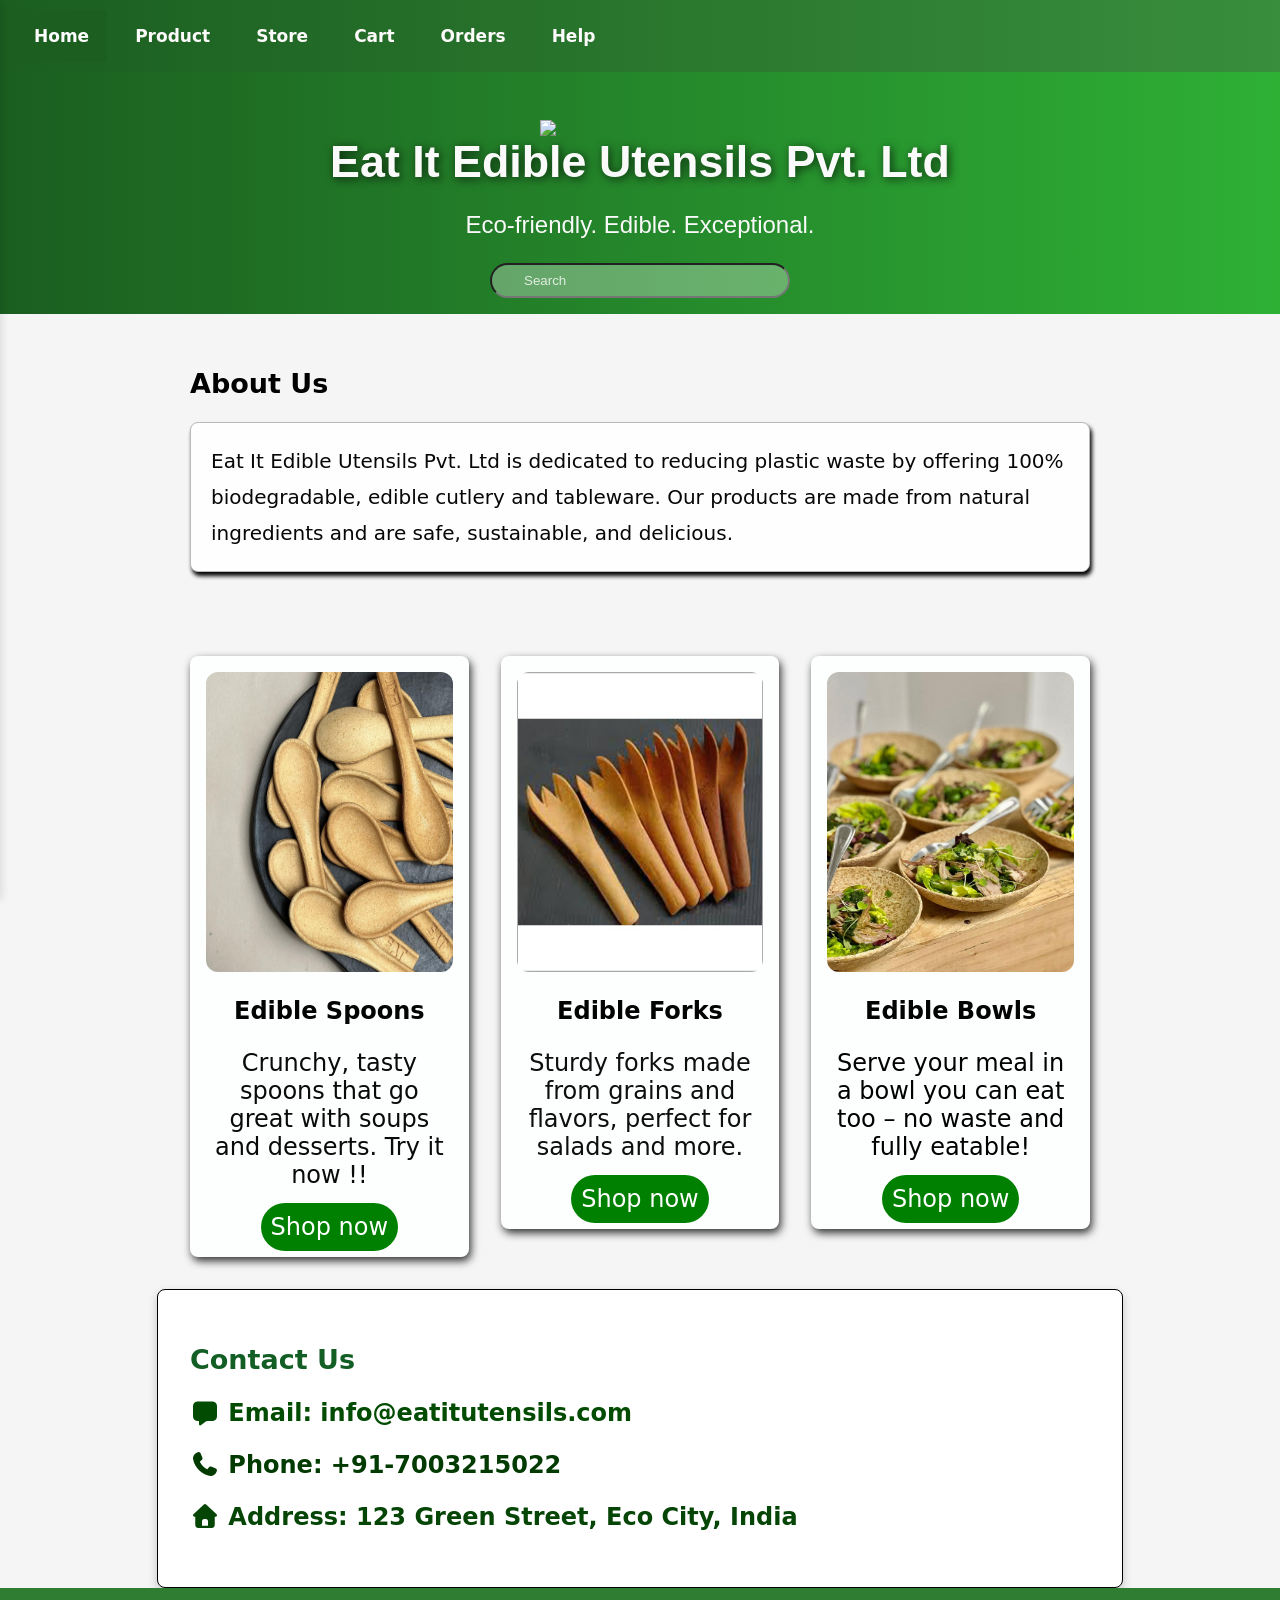
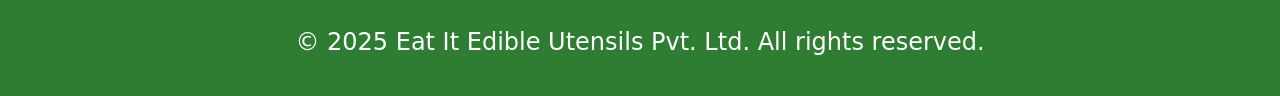
==== index.html @ d2b865ba "Add files via upload" ====
<!DOCTYPE html>
<!-- saved from url=(0071)file:///C:/Users/Rupankar/OneDrive/Desktop/P.Info/Untitled-1.html#about -->
<html lang="en"><head><meta http-equiv="Content-Type" content="text/html; charset=UTF-8">
  <title>Home</title>
  <meta name="viewport" content="width=device-width, initial-scale=1.0">
  <meta name="description" content="Eat It edible Utensils private limited is a brand that sells eco-friendly cutlary.Our main goal is decrease Plastic polluiton, our products are biodegradable and healthy.">
  <title>Eat It Edible Utensils Pvt. Ltd</title>
  <link rel="stylesheet" href="css/home.css">
  <link rel="stylesheet" href="css/common.css">
  <link rel="stylesheet" href="css/all.min.css">
   <script src="js.scipt/btn.js"defer></script>

<body>
      <div class="topnav" role="navigation">
      <div id="nav-links">
        <a class="active" href="index.html">Home</a>
        <a href="Product.html">Product</a>
        <a href="Stores.html">Store</a>
        <a href="cart2.html">Cart</a>
        <a  href="purchase.html">Orders</a>
        <a href="Help.html">Help</a>
      </div>      
      </div>
    <div class="side-nav-overlay" id="navOverlay"></div>
  <nav class="side-nav" id="sideNav">
    <div class="side-nav-header">
      <img src="image/Picture1.png" alt="EAT IT" style="height:32px;"><span>EAT IT</span>
      <button class="side-nav-close" id="navClose">
        <i class="fa-solid fa-xmark"></i>
      </button>
    </div>
    <div class="side-nav-links">
      <a href="index.html"><i class="fa-solid fa-house"></i> Home</a>
      <a href="Product.html"><i class="fa-solid fa-utensils"></i> Product</a>
      <a href="Stores.html"><i class="fa-solid fa-store"></i> Store</a>
      <a href="cart2.html"><i class="fa-solid fa-cart-shopping"></i> Cart</a>
      <a href="purchase.html"><i class="fa-solid fa-box"></i> Orders</a>
      <a href="Help.html"><i class="fa-solid fa-circle-question"></i> Help</a>
    </div>
  </nav>

  <!-- Your existing header -->
  <header class="site-header">
    <div class="mobile-header-bar">
      <button class="hamburger" id="navOpen">
        <i class="fa-solid fa-bars"></i>
      </button>
      <div class="mobile-icons">
        <i class="fa-solid fa-search" id="search-btn"></i>
        <a href="cart2.html"><i class="fa-solid fa-bag-shopping"></i></a>
        <a href="help.html"><i class="fa-solid fa-headset"></i></a>
      </div>
    </div>
  </header>

    <header class="Product" role="banner">
    <img src="image/logo.png" class="logo">
    <h1>Eat It Edible Utensils Pvt. Ltd</h1>
    <p>Eco-friendly. Edible. Exceptional.</p>
    <div class="search-container" role="search">
    <input type="search" id="search-input"  placeholder="Search" class="search-bar" ></div>


  </header>
  
  
  
  

  <section id="about" class=" about Product" role="definition">
    <h2 style="color: #000000;">About Us</h2>
    <p style="color: #070707;font-size: 20px;">
      Eat It Edible Utensils Pvt. Ltd is dedicated to reducing plastic waste by offering 100% biodegradable, edible cutlery and tableware. Our products are made from natural ingredients and are safe, sustainable, and delicious.
    </p>
  </section>

  <section id="products" class="products" >
    <div class="product-card Product Spoon" href="Edible Spoon.html">
      <img src="image/Spoon.jpeg" alt="spoon image">
      
      <h3 ><a href="Edible Spoon.html" class="food">Edible Spoons</a></h3>
      <p style="color: #0a0a0a;">Crunchy, tasty spoons that go great with soups and desserts. Try it now !!</p>
      <a class="shop-btn" href="Stores.html" >Shop now</a>
    </div>
    <div class="product-card Product Fork" href="Edible Fork.html">
      <img src="image/Fork.jpeg" alt="fork image">
      <h3 ><a href="Edible Fork.html" class="food">Edible Forks</a></h3>
      <p style="color: #0e0e0e;">Sturdy forks made from grains and flavors, perfect for salads and more.</p>
      <a class="shop-btn" href="Stores.html" >Shop now</a>
    </div>
    <div class="product-card  Product Bowl" href="bowl.html" alt="link to bowl description">
      <img src="image/bowl.jpeg" alt="bowl image">
      <h3><a href="bowl.html" class="food">Edible Bowls</a></h3>
      <p style="color: #000000;">Serve your meal in a bowl you can eat too – no waste and fully eatable!</p>
      <a  class="shop-btn" href="Stores.html">Shop now</a>
    </div>
  </section>
  <p id="noResults" style="display: none;text-align: center;font-size: 24px;color: #f9faf9;">No product found</p>
  <section id="contact" class="contact Product" style="background-color: #e3e8e3;border-radius: 8px;border: 1px solid black;">
    <h2 style="color: #125e24;"> Contact Us</h2>
    <p style="color: #024b02;font-weight: bold;"><i class="fa-solid fa-message"></i> Email: info@eatitutensils.com</p>
    <p style="color: #013b01;font-weight: bold;"><i class="fa-solid fa-phone"></i> Phone: ‪+91-7003215022‬</p>
    <p style="color: #054505;font-weight: bold;"><i class="fa-solid fa-home"></i> Address: 123 Green Street, Eco City, India</p>
  </section>

  <footer role="doc-acknowledgments">
    <p>© 2025 Eat It Edible Utensils Pvt. Ltd. All rights reserved.</p>
  </footer>
  

</body></html>
---- css/home.css ----
header h1 {
      margin: 0;
    font-size: clamp(1.8rem, 5vw, 2.8rem);
    text-shadow: 2px 2px 10px rgba(0,0,0,0.7);
    }


    .Search:hover{

    border-color: #2196f3;
    }



    section {
      padding: 2rem;
      font-size: large;
      margin: auto;


    }

    .about, .products, .contact {
      max-width: 900px;
      margin: auto;
    }
    .contact{
          background-color: #ffffff !important; /* Full white for best contrast */
        border-radius: 12px;
          box-shadow: 0 4px 10px rgba(0,0,0,0.2);
      margin-top: 0px;
    }
    .products {
      display: grid;
      grid-template-columns: repeat(auto-fit, minmax(250px, 1fr));
      gap: 2rem;
      margin-bottom: 0px;
    }

    .product-card {

      padding: 1rem;
      border-radius: 8px;
      text-align: center;
      height: max-content;
      box-shadow: 2px 4px 8px rgba(0, 0, 0, 0.8);
      background-color: #fcfffd;
      color: rgb(8, 8, 8);
      box-sizing: content-box;
      transition: all 0.2s ease;
      font-weight: 500;
    }
    .product-card:hover{

      transform: translatey(-20px);
      box-shadow: 0 8px 12px rgb(65, 64, 64);

      cursor: pointer;
    }
    p{
      font-size: 24px;
    }
    .product-card a{
      text-decoration: none;
      font-size: 24px;
    }

    .product-card p{
      font-weight: 400;
    }

    .about h2{
      color: #030303;

    }
    .about p{
          /* Dark overlay for readability */
          padding: 20px;
          border-radius: 8px;
          line-height: 1.8;
          color: #030303;
          border: 1px solid rgb(190, 184, 184);
          box-shadow: 2px 4px 4px black;
          box-sizing: border-box;
          background: rgb(255, 254, 254);
         

    }
    .product-card img {
      height: 300px;
      width: 100%;
      border-radius: 12px;
    }

    .shop-btn{
      background: green;
      color: white;
      width: 50px;
      border-radius: 50px;
      padding: 10px;


    }
    .shop-btn:hover {
      background-color: #1b5e20;
    }
    .food{
      color: #030303;
    }


    footer {
      background-color: #2e7d32;
      color: white;
      text-align: center;
      padding: 1rem;
    }

    @media (max-width: 768px) {

  header{
    font-size: 32px;
  }

  .topnav a {
    font-size: 12px;
  }
  .topnav input[type=search]{
    float: none;
    width: 90%;
    margin: 10px;

  }


  .h1{
    font-size: 24px;
  }
  .h2{
    font-size: 22px;
  }
  .h3{
    font-size: 18px;
  }
  .p{
    font-size: 14px;
    line-height: 1.6;
  }
    }
  @media  (max-width: 768px){
      .Search{
        max-width: 	90%;
      }
    }
---- css/common.css ----
body {
      background:   #f5f5f5; ;
      min-height: 100vh;
      margin: 0;
    font-family: system-ui, -apple-system, BlinkMacSystemFont, 'Segoe UI', Roboto, Oxygen, Ubuntu, Cantarell, 'Open Sans', 'Helvetica Neue', sans-serif;
      color: #333;
    }
.topnav {
    overflow: hidden; 
    background:linear-gradient(90deg,#1b5e20 0%,#388e3c 100%);
    vertical-align: top;
    display: flex; 
    align-items: center;
    padding: 10px 16px;
}

    .search-bar{
        width: 300px;
        padding: 0.5rem 1rem 0.5rem 2rem;
        background: rgba(255,255,255,0.3);
        color: #fff;
        border-radius: 24px;
        transition: all 0.2s ease;

    }
    .search-bar:focus{
        width: 400px;
        background: white;
        color: #202124;
        outline: none;
        box-shadow: 0 2px 8px rgba(255,255,255,0.2);


    }
    .search-bar::placeholder{
        color: rgba(255,255,255,0.8);
        transform: color 0.3s ease;
    }
    .search-bar:focus::placeholder{
        color: #5f6368;
    }
    .search-container{
      display: flex;
      justify-content: center;
     background:transparent;
     vertical-align: top;
     align-self: center;
    


    }
    .logo{
        display: flex;
        margin: 0px auto 0px;
        width: 200px;
        height: auto;
        filter: none;
    }
    #search-input{
        display: block;
    }
    header{
    text-align: center;
    color: #fafafa;
    font-size: 48px;
    font-weight: 400;
    margin-top: 0;
    margin-bottom: 0;
    background:linear-gradient(90deg,#1b5e20 0%,#2eb035 100%);
    font-family:Arial, Helvetica, sans-serif;
    padding: 1rem;
    }
.topnav a {
    display: block;
    color: rgb(254, 251, 251);
    text-align: center;
    padding: 16px 18px; 
    text-decoration: none; 
    font-size: 17px;
    font-weight: 600;
    transition: background-color 0.3s;
}

.topnav a:hover {
    background-color: #044624; 
    color: rgb(255, 255, 255);
}

.topnav a.active {
    background-color: #1b5e20;
    color: #ffffff;
    border-radius: 4px; 
}

a:focus, button:focus, input:focus {
    outline: 3px solid #ffeb3b; 
    outline-offset: 2px;
}

.topnav input[type=search] {
    padding: 10px;
    margin: 8px 0;
    font-size: 16px; 
    border-radius: 12px;
    border: 1px solid #ccc;
    width: 200px;
}

#nav-links {
    display: flex;
    gap: 10px;
    margin-right: auto; 
}

#menu-btn {
    display: none;
    cursor: pointer;
    font-size: 18px;
    color: white;
    background: transparent;
}
#search-btn {
    display: none;
    cursor: pointer;
    font-size: 18px;
    color: white;
    padding: 16px;
    background: transparent;
}


.main-footer {
    background-color: #1b5e20;
    color: white;
    text-align: center;
    padding: 2rem 1rem;
    margin-top: auto;
}

.main-footer p {
    font-size: 18px;
    opacity: 0.8;
}
/* ===== MOBILE SIDE NAV ===== */
.mobile-header-bar {
  display: none;
  align-items: center;
  justify-content: space-between;
  padding: 0;
  visibility: none;
  margin-bottom: 0px;
}
.hamburger, .mobile-icons a {
  background: none;
  border: none;
  color: #fff;
  font-size: 1.25rem;
  cursor: pointer;
  padding: 0.5rem;
}
.mobile-icons { display: flex; gap: 1rem; }

/* Overlay */
.side-nav-overlay {
  position: fixed;
  inset: 0;
  background: rgba(0,0,0,0.5);
  opacity: 0;
  visibility: hidden;
  transition: opacity 0.3s ease;
  z-index: 998;
}

/* Side Nav Panel */
.side-nav {
  position: fixed;
  top: 0;
  left: 0;
  width: 280px;
  height: 100%;
  background: var(--card, #fff);
  transform: translateX(-100%);
  transition: transform 0.3s ease;
  z-index: 999;
  box-shadow: 2px 0 8px rgba(0,0,0,0.1);
}
.side-nav-header {
  display: flex;
  align-items: center;
  justify-content: space-between;
  padding: 1rem 1.5rem;
  border-bottom: 1px solid var(--border, #dadce0);
}
.side-nav-close {
  background: none;
  border: none;
  font-size: 1.5rem;
  color: var(--text-secondary, #5f6368);
  cursor: pointer;
}
.side-nav-links {
  padding: 0.5rem 0;
}
.side-nav-links a {
  display: flex;
  align-items: center;
  gap: 1rem;
  padding: 1rem 1.5rem;
  color: var(--text, #202124);
  text-decoration: none;
  font-size: 1rem;
  font-weight: 500;
}
.side-nav-links a:hover {
  background: var(--bg, #f8f9fa);
}
.side-nav-links i {
  width: 1.25rem;
  color: var(--primary-accent, #188038);
}

/* Open state */
body.nav-open {
  overflow: hidden; /* prevent body scroll */
}
body.nav-open .side-nav {
  transform: translateX(0);
}
body.nav-open .side-nav-overlay {
  opacity: 1;
  visibility: visible;
}

/* Show hamburger on mobile, hide desktop nav */
@media (max-width: 768px) {
  .desktop-nav { display: none; }
  .mobile-header-bar { display: flex; padding: 0.75rem 1rem; }
  .site-header { padding-bottom: 0; }
  .banner-content { padding-top: 0; }
}

@media (max-width: 768px) {
    .topnav {
        display: none;
        padding: 0px;
        visibility: none;
    }
    #nav-links {
        display: none;
        flex-direction: column;
        width: 100%;
        margin-right: 0; /* Reset for mobile stack */
        gap: 0;
        visibility: none;
    }
    #nav-links.active {
        display: flex;
    }

    #menu-btn {
        display: block;
        margin-right: auto; /* Keeps the burger icon on the left on mobile */
    }
    #search-btn {
        display: block;
        margin-right: auto;
    }
    #shop {
        display: block;

    }
    #search-input {
        display: none;
        vertical-align: text-top;
    }

    .topnav input[type=search] {
        width: 100%;
        margin: 10px 0;
    }
    header{
        font-size: 48px;
            text-align: left;
    }
    .logo{
        margin: 0;
        padding: 0;
        width: 150px;
    }
  }
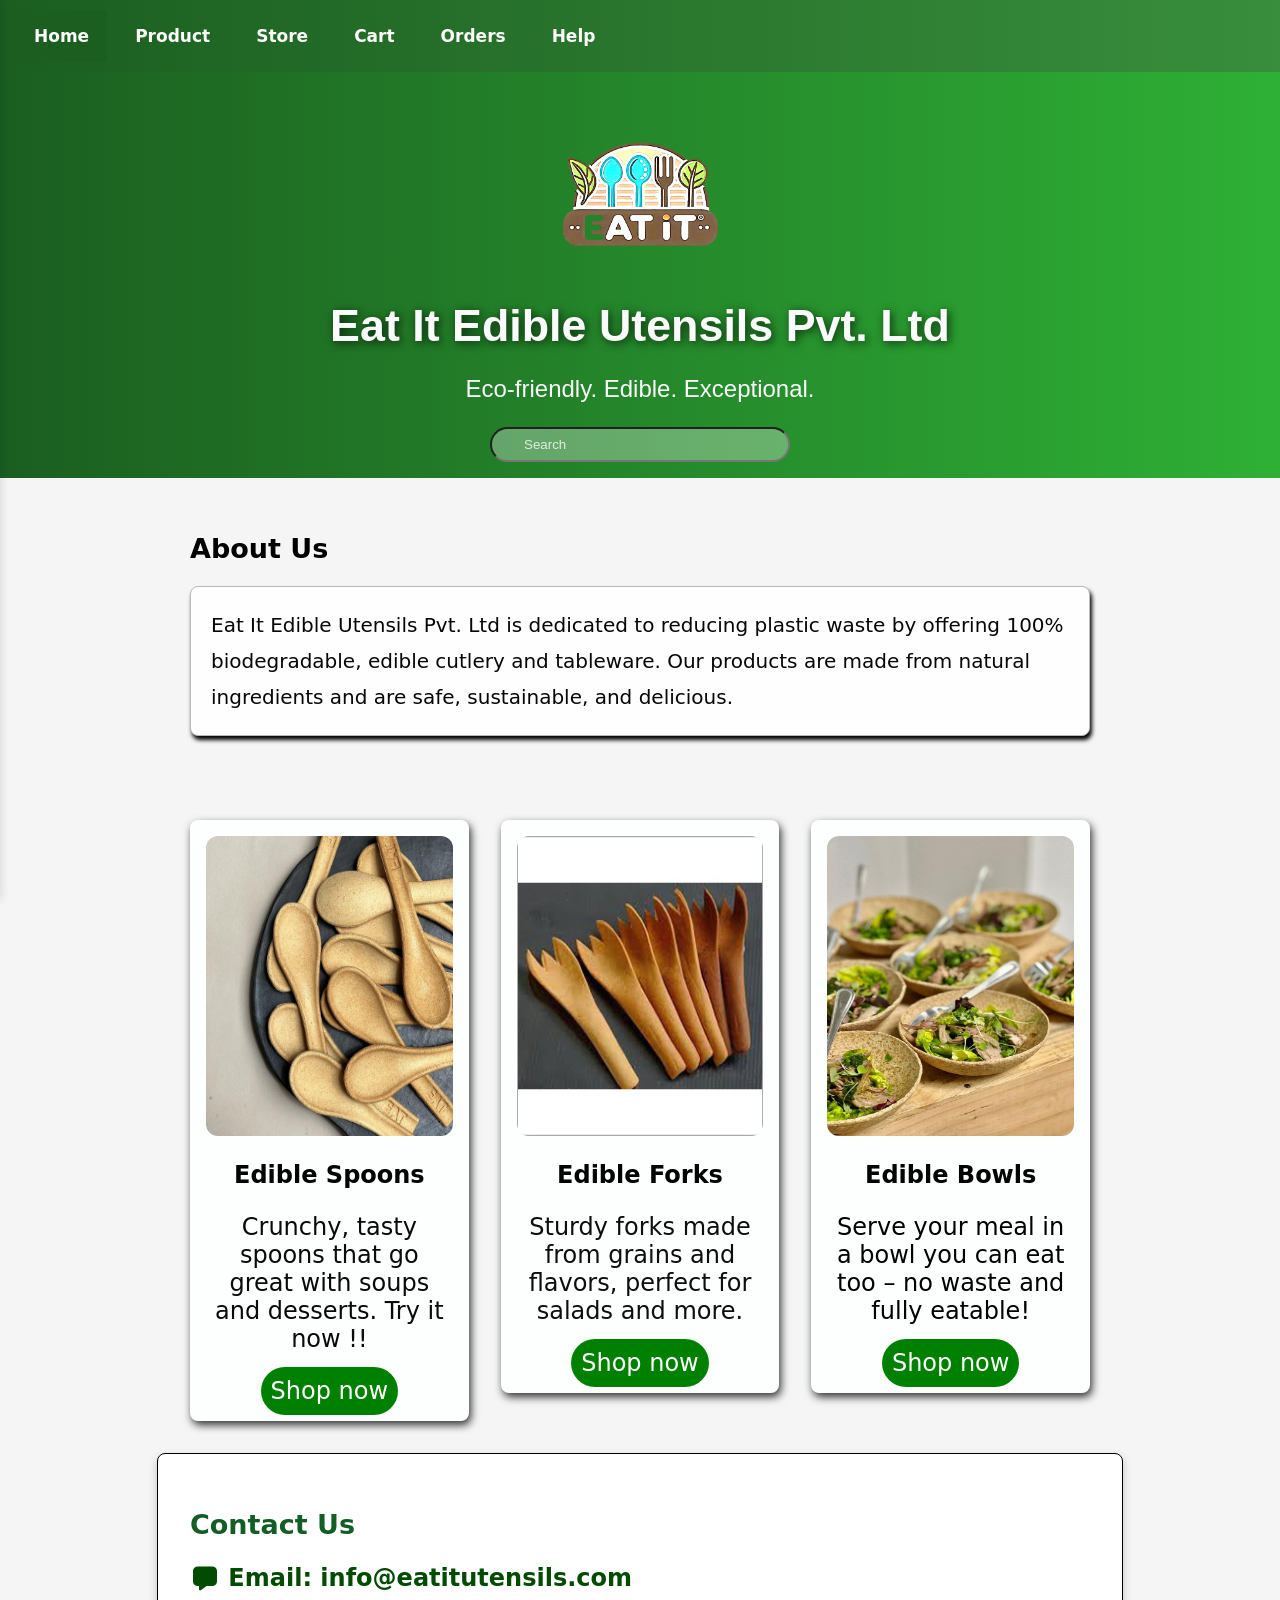
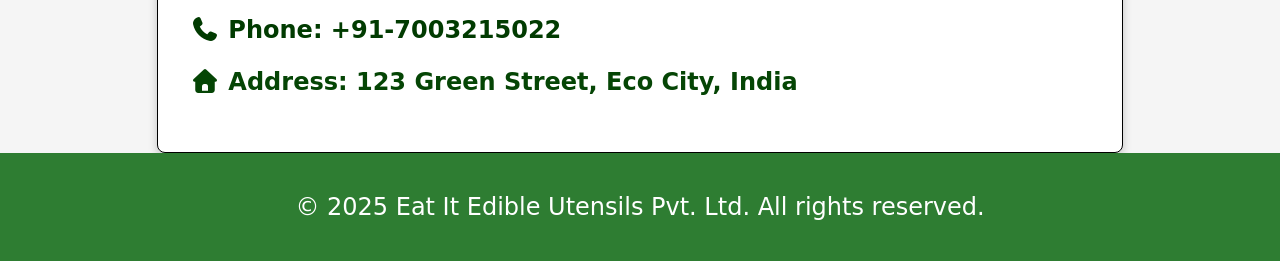
==== commit 3db423ac: "Update index.html" ====
--- a/index.html
+++ b/index.html
@@ -54,7 +54,7 @@
   </header>
 
     <header class="Product" role="banner">
-    <img src="image/logo.png" class="logo">
+    <img src="image/logo.png" class="logo" alt="company logo">
     <h1>Eat It Edible Utensils Pvt. Ltd</h1>
     <p>Eco-friendly. Edible. Exceptional.</p>
     <div class="search-container" role="search">
@@ -108,4 +108,4 @@
   </footer>
   
 
-</body></html>+</body></html>
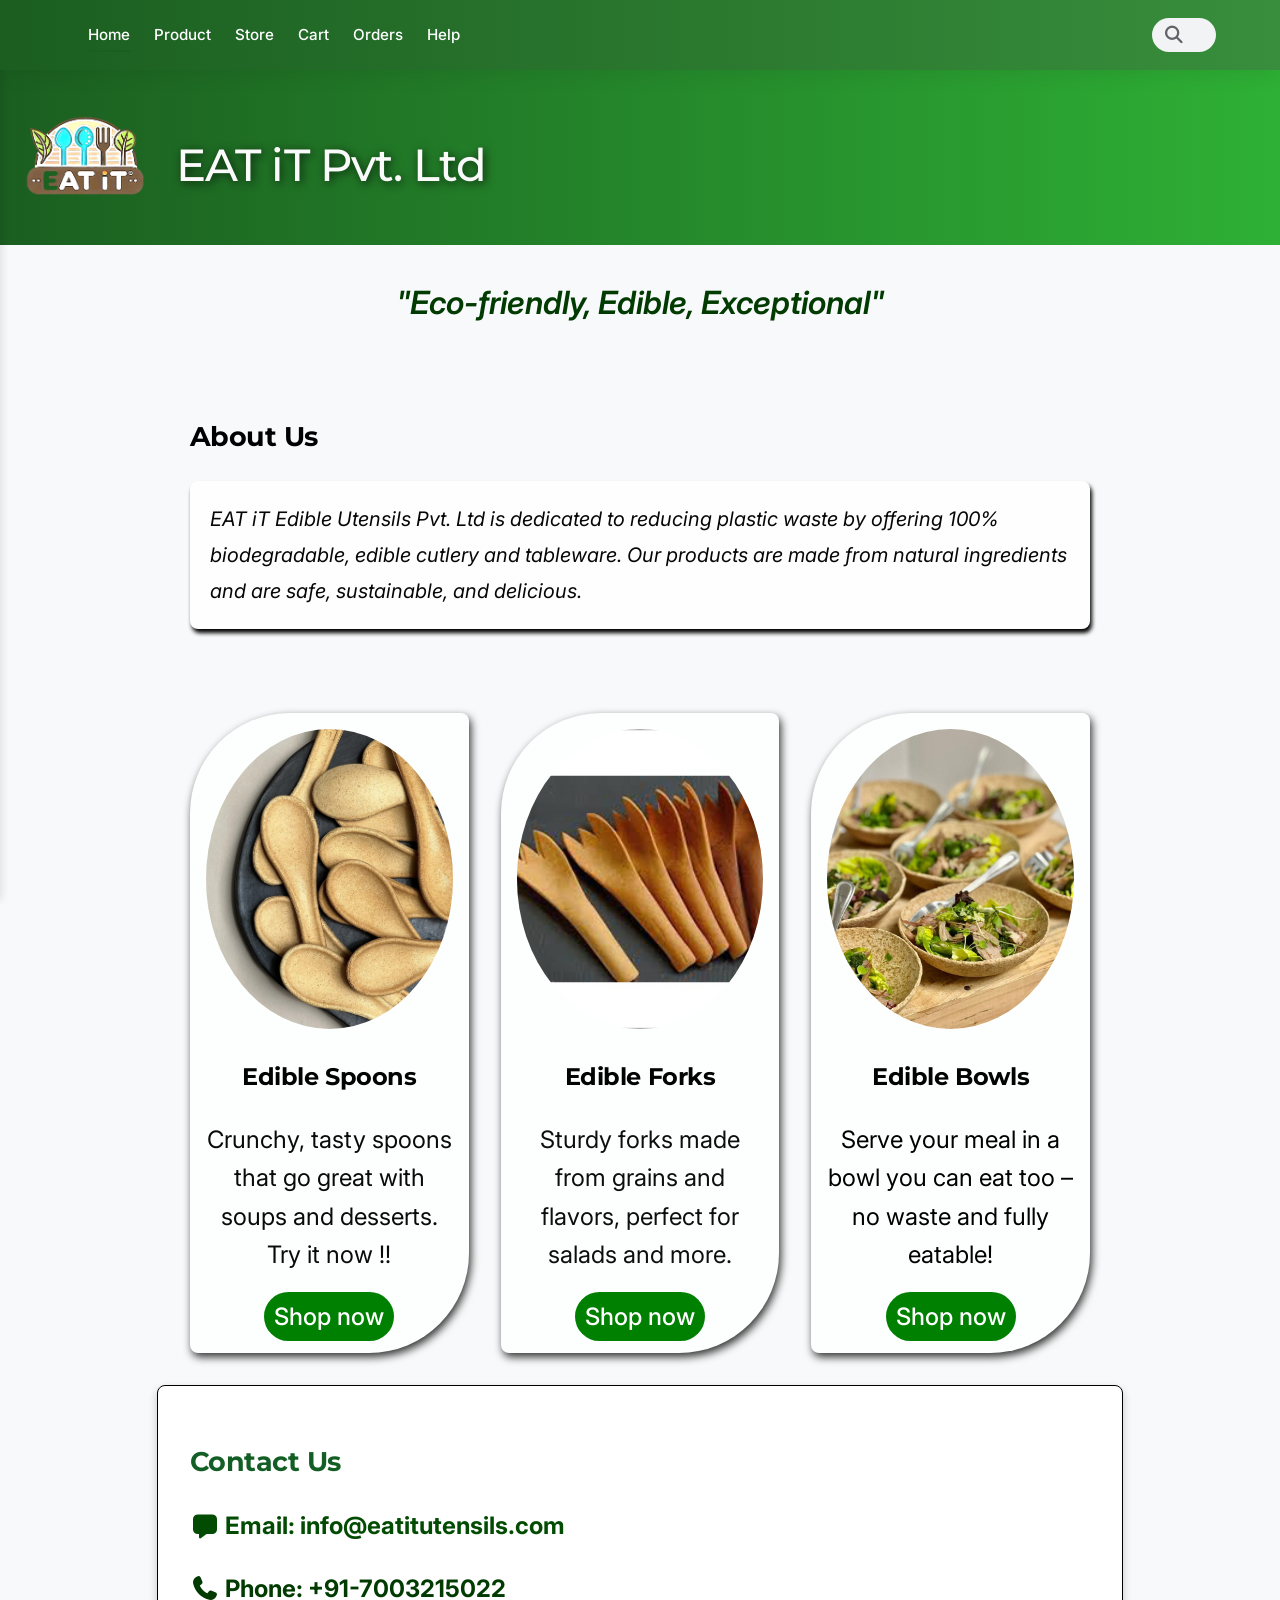
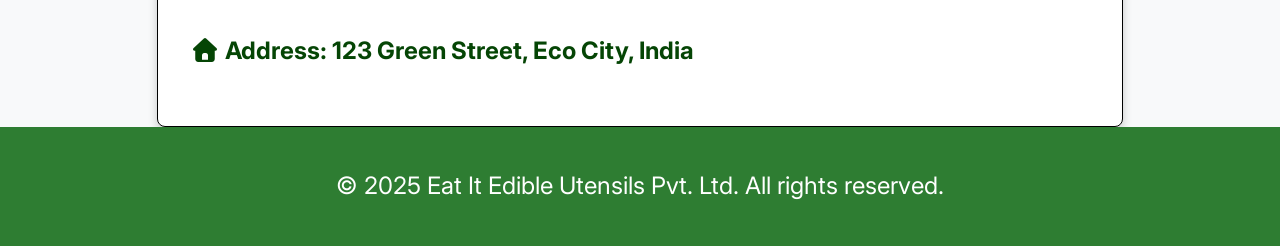
==== commit 17e32534: "Add files via upload" ====
--- a/index.html
+++ b/index.html
@@ -9,7 +9,6 @@
   <link rel="stylesheet" href="css/common.css">
   <link rel="stylesheet" href="css/all.min.css">
    <script src="js.scipt/btn.js"defer></script>
-
 <body>
       <div class="topnav" role="navigation">
       <div id="nav-links">
@@ -19,12 +18,16 @@
         <a href="cart2.html">Cart</a>
         <a  href="purchase.html">Orders</a>
         <a href="Help.html">Help</a>
-      </div>      
+      </div>
+    <div class="search-wrapper" id="searchWrapper">
+        <i class="fa-solid fa-search" id="search-trigger"></i>
+        <input type="search" id="search-input" placeholder="Search eco-products...">
+    </div>      
       </div>
     <div class="side-nav-overlay" id="navOverlay"></div>
   <nav class="side-nav" id="sideNav">
     <div class="side-nav-header">
-      <img src="image/Picture1.png" alt="EAT IT" style="height:32px;"><span>EAT IT</span>
+      <img src="image/logo.png" alt="EAT IT" style="height:32px;"><span>EAT IT</span>
       <button class="side-nav-close" id="navClose">
         <i class="fa-solid fa-xmark"></i>
       </button>
@@ -39,38 +42,35 @@
     </div>
   </nav>
 
-  <!-- Your existing header -->
+
   <header class="site-header">
     <div class="mobile-header-bar">
       <button class="hamburger" id="navOpen">
         <i class="fa-solid fa-bars"></i>
       </button>
       <div class="mobile-icons">
-        <i class="fa-solid fa-search" id="search-btn"></i>
-        <a href="cart2.html"><i class="fa-solid fa-bag-shopping"></i></a>
-        <a href="help.html"><i class="fa-solid fa-headset"></i></a>
+      <div class="search-wrapper mobile-only-search">
+        <i class="fa-solid fa-search"></i>
+        <input type="search" id="mobile-search-input" placeholder="Search...">
+      </div>
+        <a href="cart2.html"class="mobile"><i class="fa-solid fa-bag-shopping"></i></a>
+        <a href="help.html" class="mobile"><i class="fa-solid fa-headset"></i></a>
       </div>
     </div>
   </header>
 
-    <header class="Product" role="banner">
-    <img src="image/logo.png" class="logo" alt="company logo">
-    <h1>Eat It Edible Utensils Pvt. Ltd</h1>
-    <p>Eco-friendly. Edible. Exceptional.</p>
-    <div class="search-container" role="search">
-    <input type="search" id="search-input"  placeholder="Search" class="search-bar" ></div>
+    <header  role="banner">
+   <img src="image/logo.png" class="logo">
+    <h1>EAT iT Pvt. Ltd</h1>
+    
+    </header>
+      <p class="tag-line">"Eco-friendly, Edible, Exceptional"</p>
+  <section id="about" class=" about Product" role="definition">
 
+    <h2 style="color: #000000;">About Us</h2>  
+    <p style="color: #070707;font-size: 20px;">
+      EAT iT Edible Utensils Pvt. Ltd is dedicated to reducing plastic waste by offering 100% biodegradable, edible cutlery and tableware. Our products are made from natural ingredients and are safe, sustainable, and delicious.
 
-  </header>
-  
-  
-  
-  
-
-  <section id="about" class=" about Product" role="definition">
-    <h2 style="color: #000000;">About Us</h2>
-    <p style="color: #070707;font-size: 20px;">
-      Eat It Edible Utensils Pvt. Ltd is dedicated to reducing plastic waste by offering 100% biodegradable, edible cutlery and tableware. Our products are made from natural ingredients and are safe, sustainable, and delicious.
     </p>
   </section>
 
@@ -108,4 +108,4 @@
   </footer>
   
 
-</body></html>
+</body></html>
--- a/css/home.css
+++ b/css/home.css
@@ -1,18 +1,3 @@
-
-
-    header h1 {
-      margin: 0;
-    font-size: clamp(1.8rem, 5vw, 2.8rem);
-    text-shadow: 2px 2px 10px rgba(0,0,0,0.7);
-    }
-
-
-    .Search:hover{
-
-    border-color: #2196f3;
-    }
-
-
 
     section {
       padding: 2rem;
@@ -42,7 +27,7 @@
     .product-card {
 
       padding: 1rem;
-      border-radius: 8px;
+      border-radius: 100px 8px;
       text-align: center;
       height: max-content;
       box-shadow: 2px 4px 8px rgba(0, 0, 0, 0.8);
@@ -52,6 +37,14 @@
       transition: all 0.2s ease;
       font-weight: 500;
     }
+    #search-btn {
+    display: none;
+    cursor: pointer;
+    font-size: 18px;
+    color: white;
+    padding: 16px;
+    background: transparent;
+}
     .product-card:hover{
 
       transform: translatey(-20px);
@@ -70,6 +63,10 @@
     .product-card p{
       font-weight: 400;
     }
+    .tag-line {
+      font-style: italic;text-align: center;color: #013b01;font-weight: 600;
+      font-size: 32px;
+    }
 
     .about h2{
       color: #030303;
@@ -81,17 +78,19 @@
           border-radius: 8px;
           line-height: 1.8;
           color: #030303;
-          border: 1px solid rgb(190, 184, 184);
           box-shadow: 2px 4px 4px black;
           box-sizing: border-box;
           background: rgb(255, 254, 254);
+          font-style: italic;
          
 
     }
     .product-card img {
       height: 300px;
       width: 100%;
-      border-radius: 12px;
+      border-radius: 50%;
+      object-fit: 	cover;
+      aspect-ratio: 1/1;
     }
 
     .shop-btn{
@@ -120,21 +119,9 @@
 
     @media (max-width: 768px) {
 
-  header{
-    font-size: 32px;
+  .complex{
+    text-align: center;
   }
-
-  .topnav a {
-    font-size: 12px;
-  }
-  .topnav input[type=search]{
-    float: none;
-    width: 90%;
-    margin: 10px;
-
-  }
-
-
   .h1{
     font-size: 24px;
   }
@@ -148,6 +135,19 @@
     font-size: 14px;
     line-height: 1.6;
   }
+      #search-btn {
+        display: block;
+        margin-right: auto;
+          background: none;
+  border: none;
+  color: #fff;
+  font-size: 1.25rem;
+  cursor: pointer;
+  padding: 0.5rem;
+    }
+    .tag-line{
+      font-size: 24px;
+    }
     }
   @media  (max-width: 768px){
       .Search{
--- a/css/common.css
+++ b/css/common.css
@@ -1,116 +1,166 @@
+/* --- Premium Typography & Variables --- */
+@import url('https://fonts.googleapis.com/css2?family=Inter:ital,opsz,wght@0,14..32,100..900;1,14..32,100..900&family=Montserrat:ital,wght@0,100..900;1,100..900&display=swap');
+
+:root {
+    --primary: #1b5e20;       /* Deep Forest Green */
+    --primary-light: #2e7d32;
+    --accent: #4caf50;
+    --text-main: #1a1a1a;
+    --text-muted: #5f6368;
+    --bg-light: #f8f9fa;
+    --white: #ffffff;
+    --shadow-soft: 0 4px 20px rgba(0, 0, 0, 0.08);
+    --transition: all 0.3s cubic-bezier(0.4, 0, 0.2, 1);
+    --gridant: linear-gradient(90deg,#1b5e20 0%,#388e3c 100%);
+}
+
 body {
-      background:   #f5f5f5; ;
-      min-height: 100vh;
-      margin: 0;
-    font-family: system-ui, -apple-system, BlinkMacSystemFont, 'Segoe UI', Roboto, Oxygen, Ubuntu, Cantarell, 'Open Sans', 'Helvetica Neue', sans-serif;
-      color: #333;
-    }
+    font-family: 'Inter', sans-serif;
+    color: var(--text-main);
+    background: var(--bg-light);
+    line-height: 1.6;
+    margin: 0;
+    -webkit-font-smoothing: antialiased;
+}
+body {
+  overflow-x: hidden;
+}
+
+h1, h2, h3, .logo-text {
+    font-family: 'Montserrat', sans-serif;
+    font-weight: 700;
+    letter-spacing: -0.02em;
+}
+
+/* --- Header & Navigation --- */
 .topnav {
-    overflow: hidden; 
-    background:linear-gradient(90deg,#1b5e20 0%,#388e3c 100%);
-    vertical-align: top;
-    display: flex; 
+    background: var(--gridant);
+    padding: 0 5%;
+    height: 70px;
+    display: flex;
     align-items: center;
-    padding: 10px 16px;
-}
-
-    .search-bar{
-        width: 300px;
-        padding: 0.5rem 1rem 0.5rem 2rem;
-        background: rgba(255,255,255,0.3);
-        color: #fff;
-        border-radius: 24px;
-        transition: all 0.2s ease;
-
-    }
-    .search-bar:focus{
-        width: 400px;
-        background: white;
-        color: #202124;
-        outline: none;
-        box-shadow: 0 2px 8px rgba(255,255,255,0.2);
-
-
-    }
-    .search-bar::placeholder{
-        color: rgba(255,255,255,0.8);
-        transform: color 0.3s ease;
-    }
-    .search-bar:focus::placeholder{
-        color: #5f6368;
-    }
-    .search-container{
-      display: flex;
-      justify-content: center;
-     background:transparent;
-     vertical-align: top;
-     align-self: center;
+    justify-content: space-between;
+    box-shadow: var(--shadow-soft);
+    position: sticky;
+    top: 0;
+    z-index: 1000;
+}
+
+#nav-links {
+    display: flex;
+    gap: 24px;
+    padding: 1.5rem;
+}
+
+#nav-links a {
+    text-decoration: none;
+    color: var(--white);
+    font-weight: 500;
+    font-size: 0.95rem;
+    transition: var(--transition);
+    position: relative;
+    gap: 50px;
+}
+
+#nav-links a:hover, #nav-links a.active {
+    color: var(--white);
+}
+
+#nav-links a.active::after {
+    content: '';
+    position: absolute;
+    bottom: -5px;
+    left: 0;
+    width: 100%;
+    height: 2px;
+    background: var(--primary);
+}
+
+
+.search-wrapper {
+    position: relative;
+    display: flex;
+    align-items: center;
+    background: #f1f3f4;
+    padding: 8px 12px;
+    border-radius: 50px;
+    transition: var(--transition);
+    width: 40px; 
+    overflow: hidden;
+    cursor: pointer;
+}
+
+.search-wrapper.active {
+    width: 250px; /* Expanded state width */
+    background: var(--white);
+    box-shadow: 0 0 0 2px var(--primary-light);
+}
+
+.search-wrapper i {
+    color: var(--text-muted);
+    font-size: 1.1rem;
+    min-width: 20px;
+}
+
+#search-input, #mobie-search-input {
+    border: none;
+    background: transparent;
+    outline: none;
+    padding: 0 10px;
+    width: 100%;
+    font-family: 'Inter', sans-serif;
+    font-size: 0.9rem;
+    opacity: 0;
+    transition: var(--transition);
+}
+
+.search-wrapper.active #search-input {
+    opacity: 1;
+}
+.search-wrapper.active #mobile-search-input {
+    opacity: 1;
+}
+
+
+
+        header h1 {
+    display: flex;
+    font-size: clamp(1.8rem, 5vw, 2.8rem);
+    text-shadow: 2px 2px 10px rgba(0,0,0,0.7);
+    font-weight: 500;
     
-
+    }
+    .com{
+      display: block;
+      background:linear-gradient(90deg,#1b5e20 0%,#2eb035 100%);
+      margin: 0px;
+      padding: 1rem;
+      align-items: center;
+      text-align: center;
+      width: 100%;
+      font-size: 24px;
+      color: #ffffff;
 
     }
     .logo{
         display: flex;
-        margin: 0px auto 0px;
-        width: 200px;
+        width: 150px;
         height: auto;
         filter: none;
     }
-    #search-input{
-        display: block;
-    }
+
     header{
-    text-align: center;
     color: #fafafa;
     font-size: 48px;
     font-weight: 400;
-    margin-top: 0;
-    margin-bottom: 0;
     background:linear-gradient(90deg,#1b5e20 0%,#2eb035 100%);
     font-family:Arial, Helvetica, sans-serif;
-    padding: 1rem;
-    }
-.topnav a {
-    display: block;
-    color: rgb(254, 251, 251);
-    text-align: center;
-    padding: 16px 18px; 
-    text-decoration: none; 
-    font-size: 17px;
-    font-weight: 600;
-    transition: background-color 0.3s;
-}
-
-.topnav a:hover {
-    background-color: #044624; 
-    color: rgb(255, 255, 255);
-}
-
-.topnav a.active {
-    background-color: #1b5e20;
-    color: #ffffff;
-    border-radius: 4px; 
-}
-
-a:focus, button:focus, input:focus {
-    outline: 3px solid #ffeb3b; 
-    outline-offset: 2px;
-}
-
-.topnav input[type=search] {
     padding: 10px;
-    margin: 8px 0;
-    font-size: 16px; 
-    border-radius: 12px;
-    border: 1px solid #ccc;
-    width: 200px;
-}
-
-#nav-links {
-    display: flex;
-    gap: 10px;
-    margin-right: auto; 
-}
+    display: flex;
+    flex-wrap: wrap;
+    gap: 1rem;
+    }
+
 
 #menu-btn {
     display: none;
@@ -119,14 +169,7 @@
     color: white;
     background: transparent;
 }
-#search-btn {
-    display: none;
-    cursor: pointer;
-    font-size: 18px;
-    color: white;
-    padding: 16px;
-    background: transparent;
-}
+
 
 
 .main-footer {
@@ -141,7 +184,7 @@
     font-size: 18px;
     opacity: 0.8;
 }
-/* ===== MOBILE SIDE NAV ===== */
+
 .mobile-header-bar {
   display: none;
   align-items: center;
@@ -149,6 +192,7 @@
   padding: 0;
   visibility: none;
   margin-bottom: 0px;
+  gap: 100px;
 }
 .hamburger, .mobile-icons a {
   background: none;
@@ -158,7 +202,7 @@
   cursor: pointer;
   padding: 0.5rem;
 }
-.mobile-icons { display: flex; gap: 1rem; }
+.mobile-icons { display: flex; gap: 1rem; margin-left: auto; }
 
 /* Overlay */
 .side-nav-overlay {
@@ -218,8 +262,10 @@
   width: 1.25rem;
   color: var(--primary-accent, #188038);
 }
-
-/* Open state */
+.desktop-search{
+  display: none;
+}
+
 body.nav-open {
   overflow: hidden; /* prevent body scroll */
 }
@@ -245,46 +291,106 @@
         padding: 0px;
         visibility: none;
     }
-    #nav-links {
-        display: none;
-        flex-direction: column;
-        width: 100%;
-        margin-right: 0; /* Reset for mobile stack */
-        gap: 0;
-        visibility: none;
-    }
-    #nav-links.active {
-        display: flex;
-    }
+
 
     #menu-btn {
         display: block;
         margin-right: auto; /* Keeps the burger icon on the left on mobile */
     }
-    #search-btn {
-        display: block;
-        margin-right: auto;
-    }
+
     #shop {
         display: block;
 
     }
-    #search-input {
-        display: none;
-        vertical-align: text-top;
-    }
-
-    .topnav input[type=search] {
-        width: 100%;
-        margin: 10px 0;
-    }
     header{
-        font-size: 48px;
+        font-size: 40px;
             text-align: left;
+            display: flex;
+            flex-wrap: wrap;
+
+    }
+    .mobile-icons{
+      margin-left: auto;
     }
     .logo{
         margin: 0;
         padding: 0;
-        width: 150px;
-    }
-  }+        width: 80px;
+       flex-shrink: 1;
+
+    }
+  }
+  /* --- Responsive Adaptations --- */
+@media (max-width: 768px) {
+    #nav-links { display: none; } /* Use Side Nav for Mobile */
+    
+    
+    .mobile-menu-btn {
+        display: block;
+        font-size: 1.5rem;
+        color: var(--primary);
+        cursor: pointer;
+    }
+}
+
+/* Footer Styling */
+.main-footer {
+    background: var(--primary);
+    color: var(--white);
+    padding: 40px 5%;
+    text-align: center;
+    font-size: 0.9rem;
+}
+
+@media (max-width: 768px) {
+  .header h1 {
+    font-size: 32px;
+  }
+    .mobile-header-bar .search-wrapper {
+        width: 30px;
+        height: 30px;
+        padding: 8px 10px;
+        border-radius: 50px;
+        background:none;
+        border: none;
+        transition: var(--transition);
+        display: flex;
+        align-items: center;
+        overflow: hidden;
+         transform: translateX(-20px);
+    }
+
+    .mobile-header-bar .search-wrapper.active {
+        width: 200px; /* closer to desktop feel */
+        background: var(--white);
+        box-shadow: 0 0 0 2px var(--primary-light);
+        transform: translateX(-20px);
+
+    }
+        .mobile-header-bar .search-wrapper.active i{
+          color: #1a1a1a;
+
+    }
+
+    .mobile-header-bar .search-wrapper i {
+        color: var(--white);
+        font-size: 1rem;
+        min-width: 20px;
+    }
+
+    .mobile-header-bar .search-wrapper input {
+        opacity: 0;
+        width: 100%;
+        font-size: 0.9rem;
+        padding-left: 8px;
+        transition: var(--transition);
+        color: var(--text-main);
+        background: transparent;
+        border: none;
+        outline: none;
+    }
+
+    .mobile-header-bar .search-wrapper.active input {
+        opacity: 1;
+    }
+}
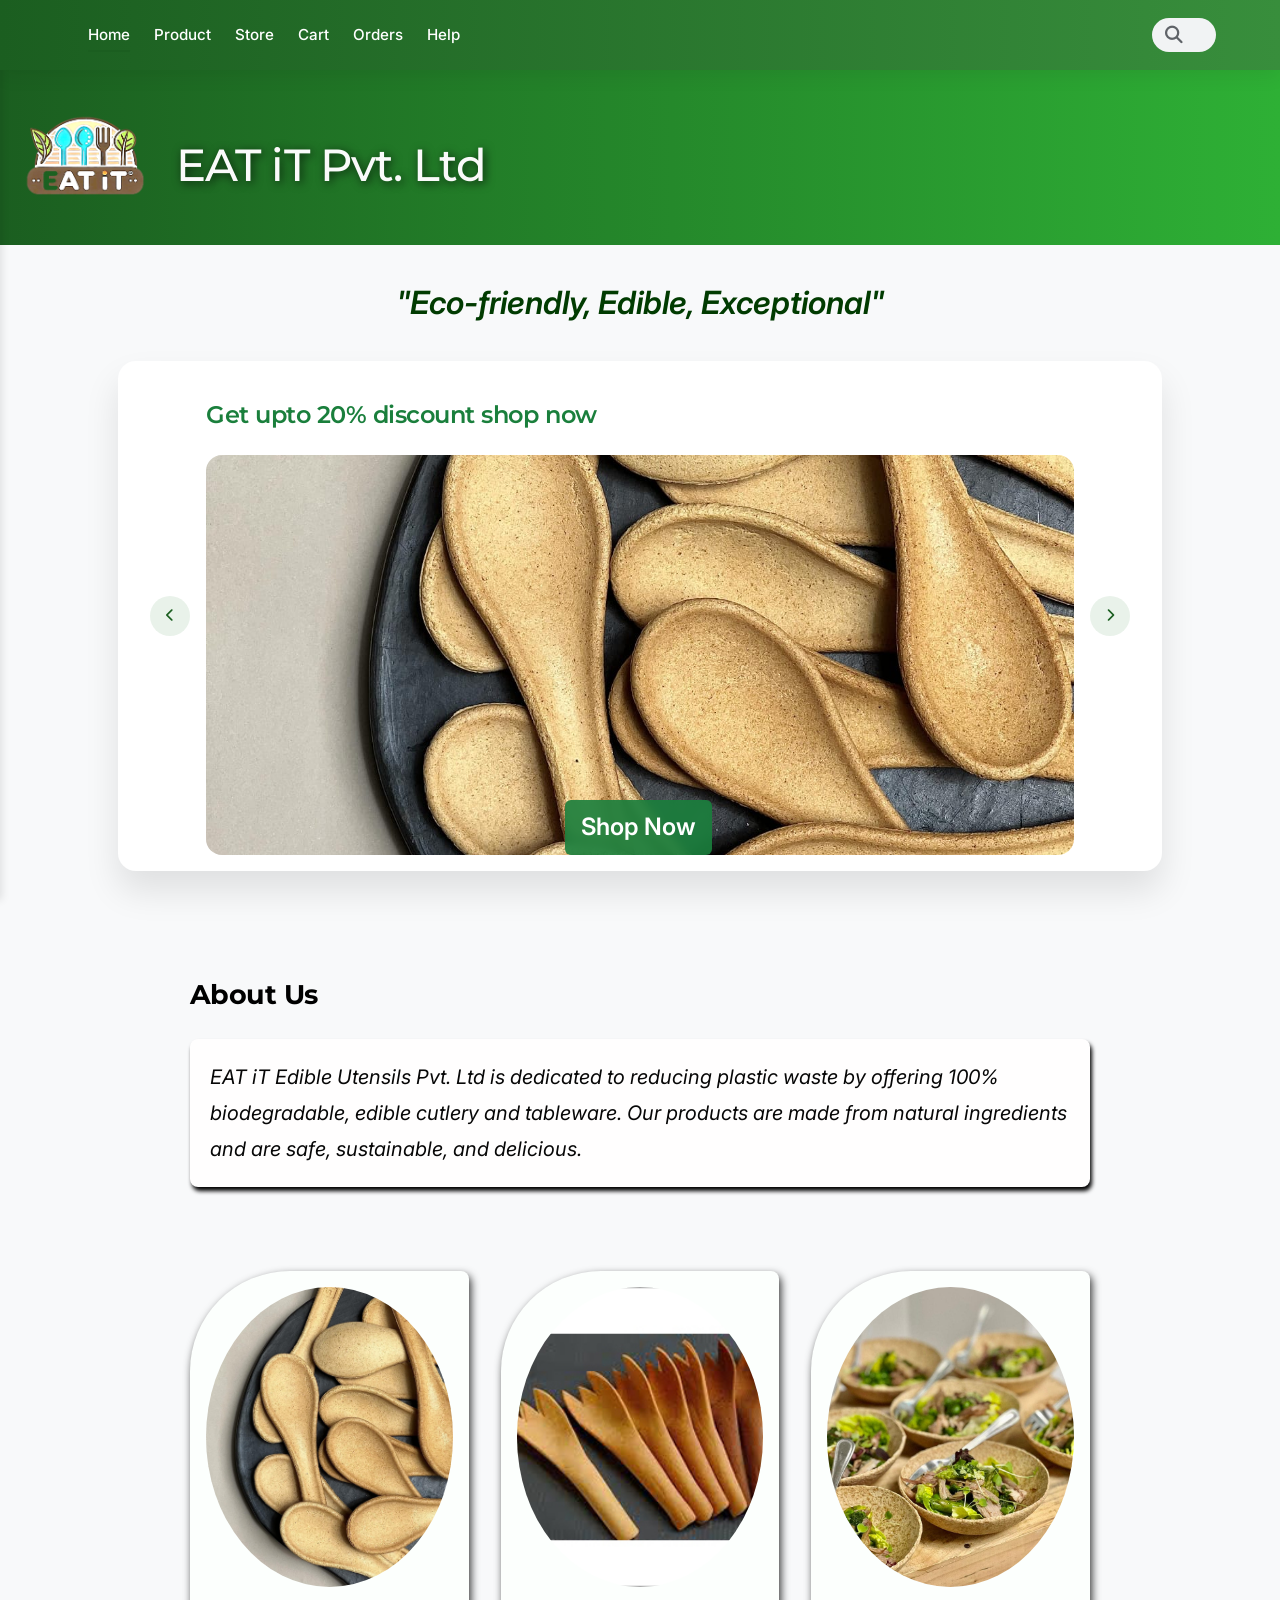
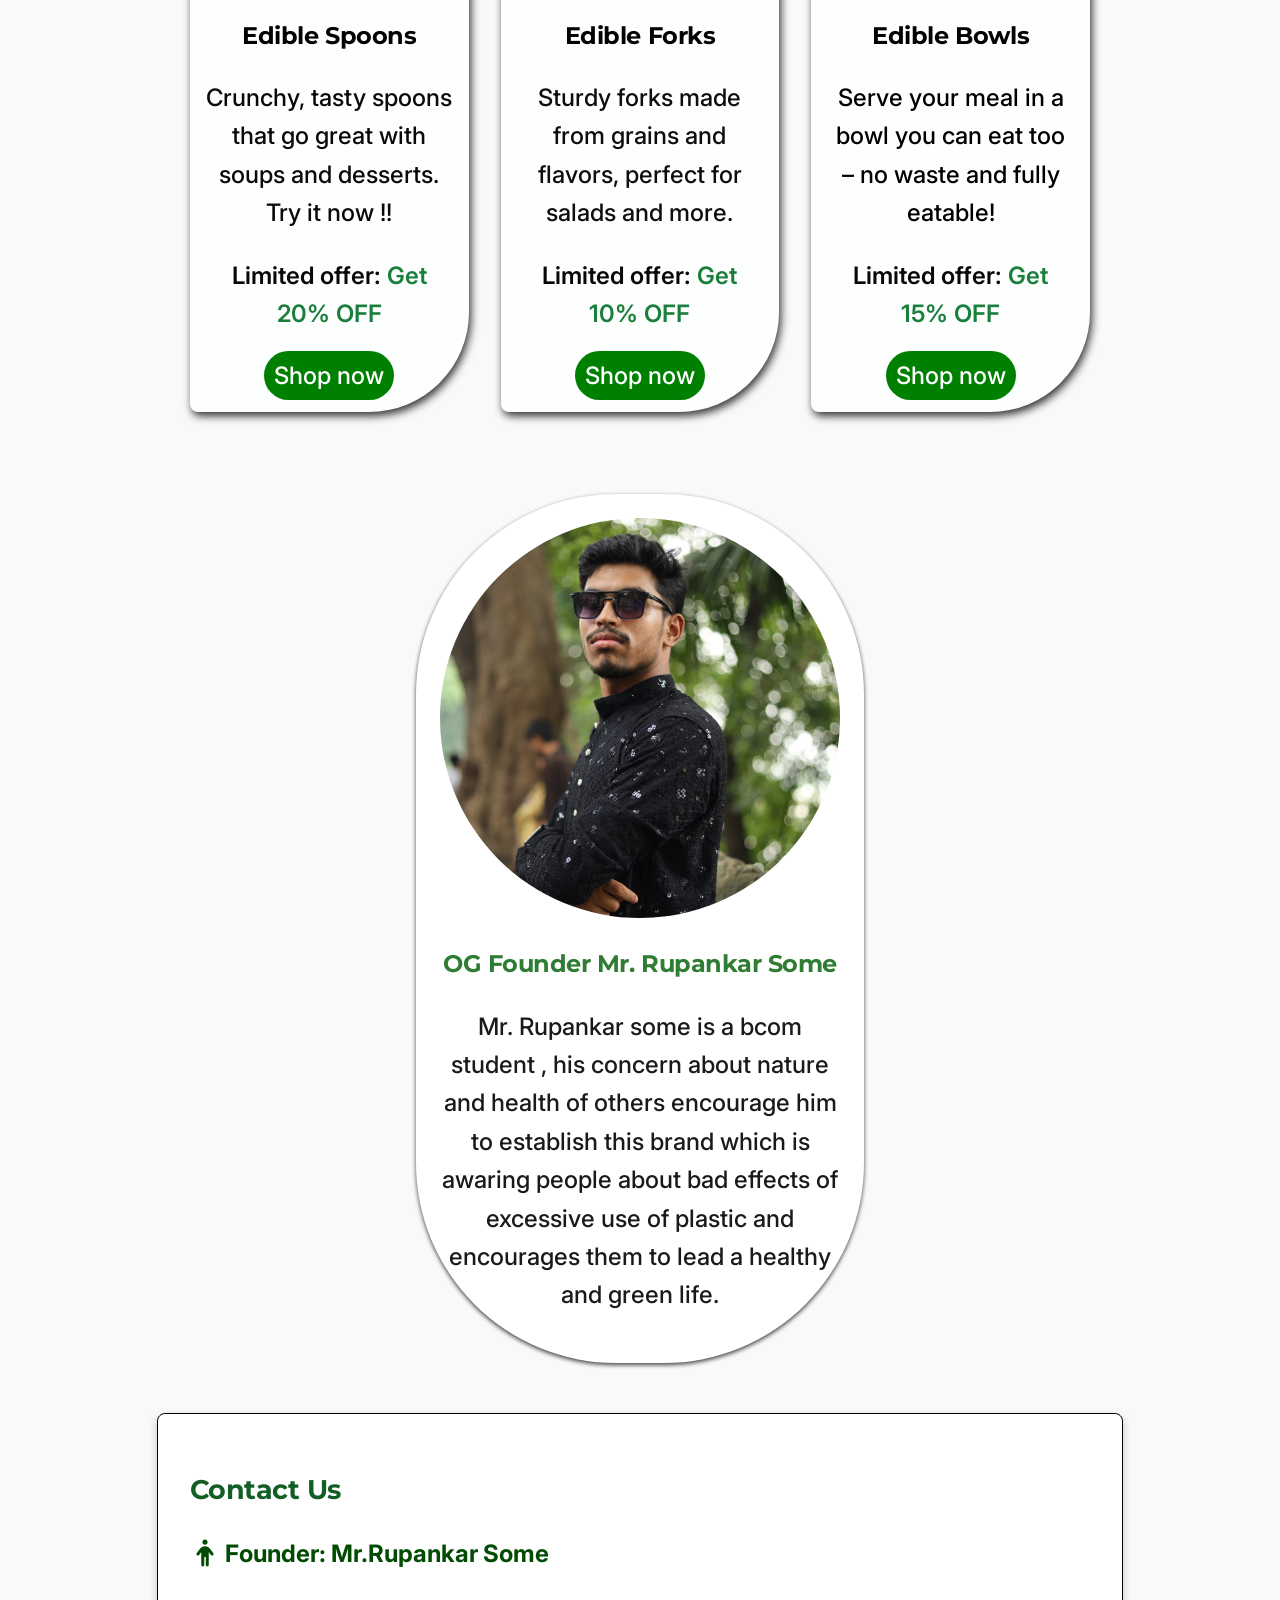
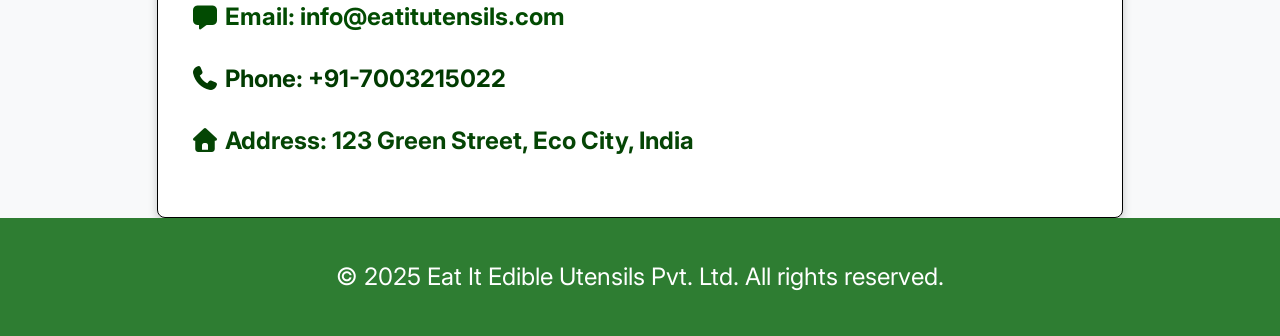
==== commit 38d614f4: "Add files via upload" ====
--- a/index.html
+++ b/index.html
@@ -9,6 +9,7 @@
   <link rel="stylesheet" href="css/common.css">
   <link rel="stylesheet" href="css/all.min.css">
    <script src="js.scipt/btn.js"defer></script>
+
 <body>
       <div class="topnav" role="navigation">
       <div id="nav-links">
@@ -27,7 +28,7 @@
     <div class="side-nav-overlay" id="navOverlay"></div>
   <nav class="side-nav" id="sideNav">
     <div class="side-nav-header">
-      <img src="image/logo.png" alt="EAT IT" style="height:32px;"><span>EAT IT</span>
+      <img src="image/logo.png" alt="EAT IT" style="height:32px;" loading="eager"><span>EAT IT</span>
       <button class="side-nav-close" id="navClose">
         <i class="fa-solid fa-xmark"></i>
       </button>
@@ -53,19 +54,53 @@
         <i class="fa-solid fa-search"></i>
         <input type="search" id="mobile-search-input" placeholder="Search...">
       </div>
-        <a href="cart2.html"class="mobile"><i class="fa-solid fa-bag-shopping"></i></a>
-        <a href="help.html" class="mobile"><i class="fa-solid fa-headset"></i></a>
+        <a href="cart2.html"class="mobile" alt="link to cart"><i class="fa-solid fa-bag-shopping"></i></a>
+        <a href="Help.html" class="mobile"alt="link to help"><i class="fa-solid fa-headset"></i></a>
       </div>
     </div>
   </header>
 
     <header  role="banner">
-   <img src="image/logo.png" class="logo">
+   <img src="image/logo.png" class="logo" alt="logo" loading="eager">
     <h1>EAT iT Pvt. Ltd</h1>
     
     </header>
       <p class="tag-line">"Eco-friendly, Edible, Exceptional"</p>
-  <section id="about" class=" about Product" role="definition">
+            <div class="product-slider" aria-label="Featured products slider">
+    <button class="slider-control prev" aria-label="Previous image">
+      <i class="fa-solid fa-chevron-left"></i>
+    </button>
+    <div class="slider-view">
+      <h2><span class="discountflicker">Get upto 20% discount shop now </span></h2>
+      <div class="slider-track">
+        <div class="slider-slide">
+          <img src="image/Spoon.jpeg" alt="Edible spoon range">
+        </div>
+           <div class="slider-slide">
+          <img src="image/bowl2.jpeg" alt="Edible spoon range">
+
+        </div>
+        <div class="slider-slide">
+          <img src="image/Fork.jpeg" alt="Edible fork range">
+        </div>
+           <div class="slider-slide">
+          <img src="image/fork2.jpeg" alt="Edible spoon range">
+        </div>
+        <div class="slider-slide">
+          <img src="image/bowl.jpeg" alt="Edible bowl range">
+        </div>
+           <div class="slider-slide">
+          <img src="image/spoon2.jpeg" alt="Edible spoon range">
+        </div>
+
+      </div>
+     <a class="shop-btn-overlay" href="Stores.html">Shop Now</a>
+    </div>
+    <button class="slider-control next" aria-label="Next image">
+      <i class="fa-solid fa-chevron-right"></i>
+    </button>
+  </div>
+  <section id="about" class=" about Product fadeIn" role="definition">
 
     <h2 style="color: #000000;">About Us</h2>  
     <p style="color: #070707;font-size: 20px;">
@@ -75,29 +110,42 @@
   </section>
 
   <section id="products" class="products" >
-    <div class="product-card Product Spoon" href="Edible Spoon.html">
-      <img src="image/Spoon.jpeg" alt="spoon image">
+
+    <div class="product-card Product Spoon fadeIn" href="Edible Spoon.html">
+      <img src="image/Spoon.jpeg" alt="spoon image" loading="eager">
       
       <h3 ><a href="Edible Spoon.html" class="food">Edible Spoons</a></h3>
       <p style="color: #0a0a0a;">Crunchy, tasty spoons that go great with soups and desserts. Try it now !!</p>
+      <p class="offer">Limited offer: <span class="discountflicker">Get 20% OFF</span></p>
       <a class="shop-btn" href="Stores.html" >Shop now</a>
     </div>
-    <div class="product-card Product Fork" href="Edible Fork.html">
-      <img src="image/Fork.jpeg" alt="fork image">
+    <div class="product-card Product Fork fadeIn" href="Edible Fork.html">
+      <img src="image/Fork.jpeg" alt="fork image" loading="lazy">
       <h3 ><a href="Edible Fork.html" class="food">Edible Forks</a></h3>
       <p style="color: #0e0e0e;">Sturdy forks made from grains and flavors, perfect for salads and more.</p>
+      <p class="offer">Limited offer: <span class="discountflicker">Get 10% OFF</span></p>
       <a class="shop-btn" href="Stores.html" >Shop now</a>
     </div>
-    <div class="product-card  Product Bowl" href="bowl.html" alt="link to bowl description">
-      <img src="image/bowl.jpeg" alt="bowl image">
+    <div class="product-card  Product Bowl fadeIn" href="bowl.html" alt="link to bowl description">
+      <img src="image/bowl.jpeg" alt="bowl image" loading="lazy">
       <h3><a href="bowl.html" class="food">Edible Bowls</a></h3>
       <p style="color: #000000;">Serve your meal in a bowl you can eat too – no waste and fully eatable!</p>
+      <p class="offer">Limited offer: <span class="discountflicker">Get 15% OFF</span></p>
       <a  class="shop-btn" href="Stores.html">Shop now</a>
     </div>
   </section>
+  <div class="mysection Product fadeIn">
+    <img src="image/WhatsApp Image 2026-04-22 at 9.33.16 PM.jpeg" class="myimg">
+    <h2>OG Founder Mr. Rupankar Some</h2>
+    <p>Mr. Rupankar some is a bcom student , his concern about nature and health of others encourage him to establish this brand
+      which is awaring people about bad effects of excessive use of plastic  and encourages them to lead a healthy and green life.
+    </p>
+  </div>
   <p id="noResults" style="display: none;text-align: center;font-size: 24px;color: #f9faf9;">No product found</p>
   <section id="contact" class="contact Product" style="background-color: #e3e8e3;border-radius: 8px;border: 1px solid black;">
     <h2 style="color: #125e24;"> Contact Us</h2>
+    
+    <p style="color: #024b02;font-weight: bold;"><i class="fa-solid fa-person"></i> Founder: Mr.Rupankar Some</p>
     <p style="color: #024b02;font-weight: bold;"><i class="fa-solid fa-message"></i> Email: info@eatitutensils.com</p>
     <p style="color: #013b01;font-weight: bold;"><i class="fa-solid fa-phone"></i> Phone: ‪+91-7003215022‬</p>
     <p style="color: #054505;font-weight: bold;"><i class="fa-solid fa-home"></i> Address: 123 Green Street, Eco City, India</p>
@@ -107,5 +155,5 @@
     <p>© 2025 Eat It Edible Utensils Pvt. Ltd. All rights reserved.</p>
   </footer>
   
-
+</div>
 </body></html>
--- a/css/home.css
+++ b/css/home.css
@@ -60,9 +60,6 @@
       font-size: 24px;
     }
 
-    .product-card p{
-      font-weight: 400;
-    }
     .tag-line {
       font-style: italic;text-align: center;color: #013b01;font-weight: 600;
       font-size: 32px;
@@ -116,6 +113,160 @@
       text-align: center;
       padding: 1rem;
     }
+    .mysection{
+      background-color: white;
+      padding: 1.5rem;
+      display: block;
+      border-radius: 200px;
+      box-sizing: content-box;
+      height: max-content;
+      width: 100%;
+      max-width: 400px;
+      box-shadow: 0 2px 4px #444;
+      margin: 50px auto 50px;
+      align-items: center;
+      justify-content: center;
+      text-align: center;
+      font-weight: 500;
+      transition: all 0.2s ease;
+    }
+    .mysection:hover{
+      transform: translateY(-20px);
+      cursor: pointer;
+      box-shadow: 2px 4px 8px #030303;
+
+    }
+    .fadeIn {
+      opacity: 0;
+      animation: fadeIn 5s ease forwards 1;
+
+    }
+    .offer{
+      font-weight: 600;
+    }
+    .discountflicker{
+      font-weight: 600;
+      color: #1a7f3c;
+      animation: discountpulse 1.5s ease 100;
+    }
+    .product-slider {
+  position: relative;
+  margin: 0 auto 3rem;
+  max-width: 980px;
+  border-radius: 18px;
+  background: #ffffff;
+  box-shadow: 0 20px 35px rgba(0, 0, 0, 0.1);
+  padding: 1rem 2rem;
+  display: flex;
+  align-items: center;
+  gap: 1rem;
+}
+
+.slider-view {
+  overflow: hidden;
+  flex: 1;
+}
+
+.slider-track {
+  display: flex;
+  transition: transform 0.5s ease;
+  gap: 1rem;
+}
+
+.slider-slide {
+  min-width: 100%;
+  border-radius: 16px;
+  overflow: hidden;
+}
+
+.slider-slide img {
+  width: 100%;
+  height: 400px;
+  object-fit: cover;
+  display: block;
+  align-items: center;
+}
+.shop-btn-overlay{
+  position: absolute;
+  bottom: 16px;
+  right: 450px;
+  background: #1a7f3c;
+  color: #fff;
+  padding: 8px 16px;
+  border-radius: 6px;
+  text-decoration: none;
+  font-weight: 600;
+  font-size: 24px;
+  z-index: 5;
+  backdrop-filter: blur(4px);
+  background: rgba(26,127,60,0.9)
+  ;
+  transition: background .2s transform .2s;
+
+
+}
+.shop-btn-overlay:hover{
+  background: #2e7d32;
+  transform: scaleX(1);
+}
+
+.slider-control {
+  background: rgba(46, 125, 50, 0.1);
+  border: none;
+  border-radius: 50%;
+  width: 40px;
+  height: 40px;
+  cursor: pointer;
+  color: var(--primary);
+  display: grid;
+  place-items: center;
+  transition: background 0.3s ease;
+}
+
+.slider-control:hover {
+  background: rgba(46, 125, 50, 0.25);
+}
+
+@media (max-width: 768px) {
+  .product-slider {
+    flex-direction: column;
+    padding: 1rem;
+  }
+  .slider-slide img {
+    height: 220px;
+  }
+  .slider-control {
+    width: 38px;
+    height: 38px;
+  }
+  .shop-btn-overlay{
+    font-size: 14px;
+    right: 16px;
+  }
+}
+    @keyframes fadeIn {
+      from{
+        opacity: 0;
+      }
+      to {
+        opacity: 1;
+      }
+
+    }
+    @keyframes discountpulse {
+      0%,100% {color: #1a7f3c;transform: scale(1);}
+      25% {color: #ea580c}
+      50% {transform: scale(1.06);}
+    }
+    .mysection h2{
+      color: #2e7d32;
+    }
+    .myimg{
+      width:100%;
+      height: 400px;
+      object-fit: cover;
+      border-radius: 50%;
+    }
 
     @media (max-width: 768px) {
 
@@ -148,6 +299,10 @@
     .tag-line{
       font-size: 24px;
     }
+    .mysection{
+      display: flex;
+      flex-wrap: wrap;
+    }
     }
   @media  (max-width: 768px){
       .Search{
--- a/css/common.css
+++ b/css/common.css
@@ -25,6 +25,23 @@
 body {
   overflow-x: hidden;
 }
+    .oldprice{
+        text-decoration: line-through;
+        opacity: 0.6;
+    }
+    .offer{
+      font-weight: 600;
+    }
+    .discountflicker{
+      font-weight: 600;
+      color: #1a7f3c;
+      animation: discountpulse 1.5s ease infinite;
+    }
+    @keyframes discountpulse {
+      0%,100% {color: #1a7f3c;transform: scale(1);}
+      25% {color: #ea580c}
+      50% {transform: scale(1.06);}
+    }
 
 h1, h2, h3, .logo-text {
     font-family: 'Montserrat', sans-serif;
@@ -192,7 +209,7 @@
   padding: 0;
   visibility: none;
   margin-bottom: 0px;
-  gap: 100px;
+  gap: 40px;
 }
 .hamburger, .mobile-icons a {
   background: none;
@@ -275,6 +292,9 @@
 body.nav-open .side-nav-overlay {
   opacity: 1;
   visibility: visible;
+}
+#noResults{
+  color: black;
 }
 
 /* Show hamburger on mobile, hide desktop nav */
@@ -358,6 +378,7 @@
         align-items: center;
         overflow: hidden;
          transform: translateX(-20px);
+         gap: 10px;
     }
 
     .mobile-header-bar .search-wrapper.active {
